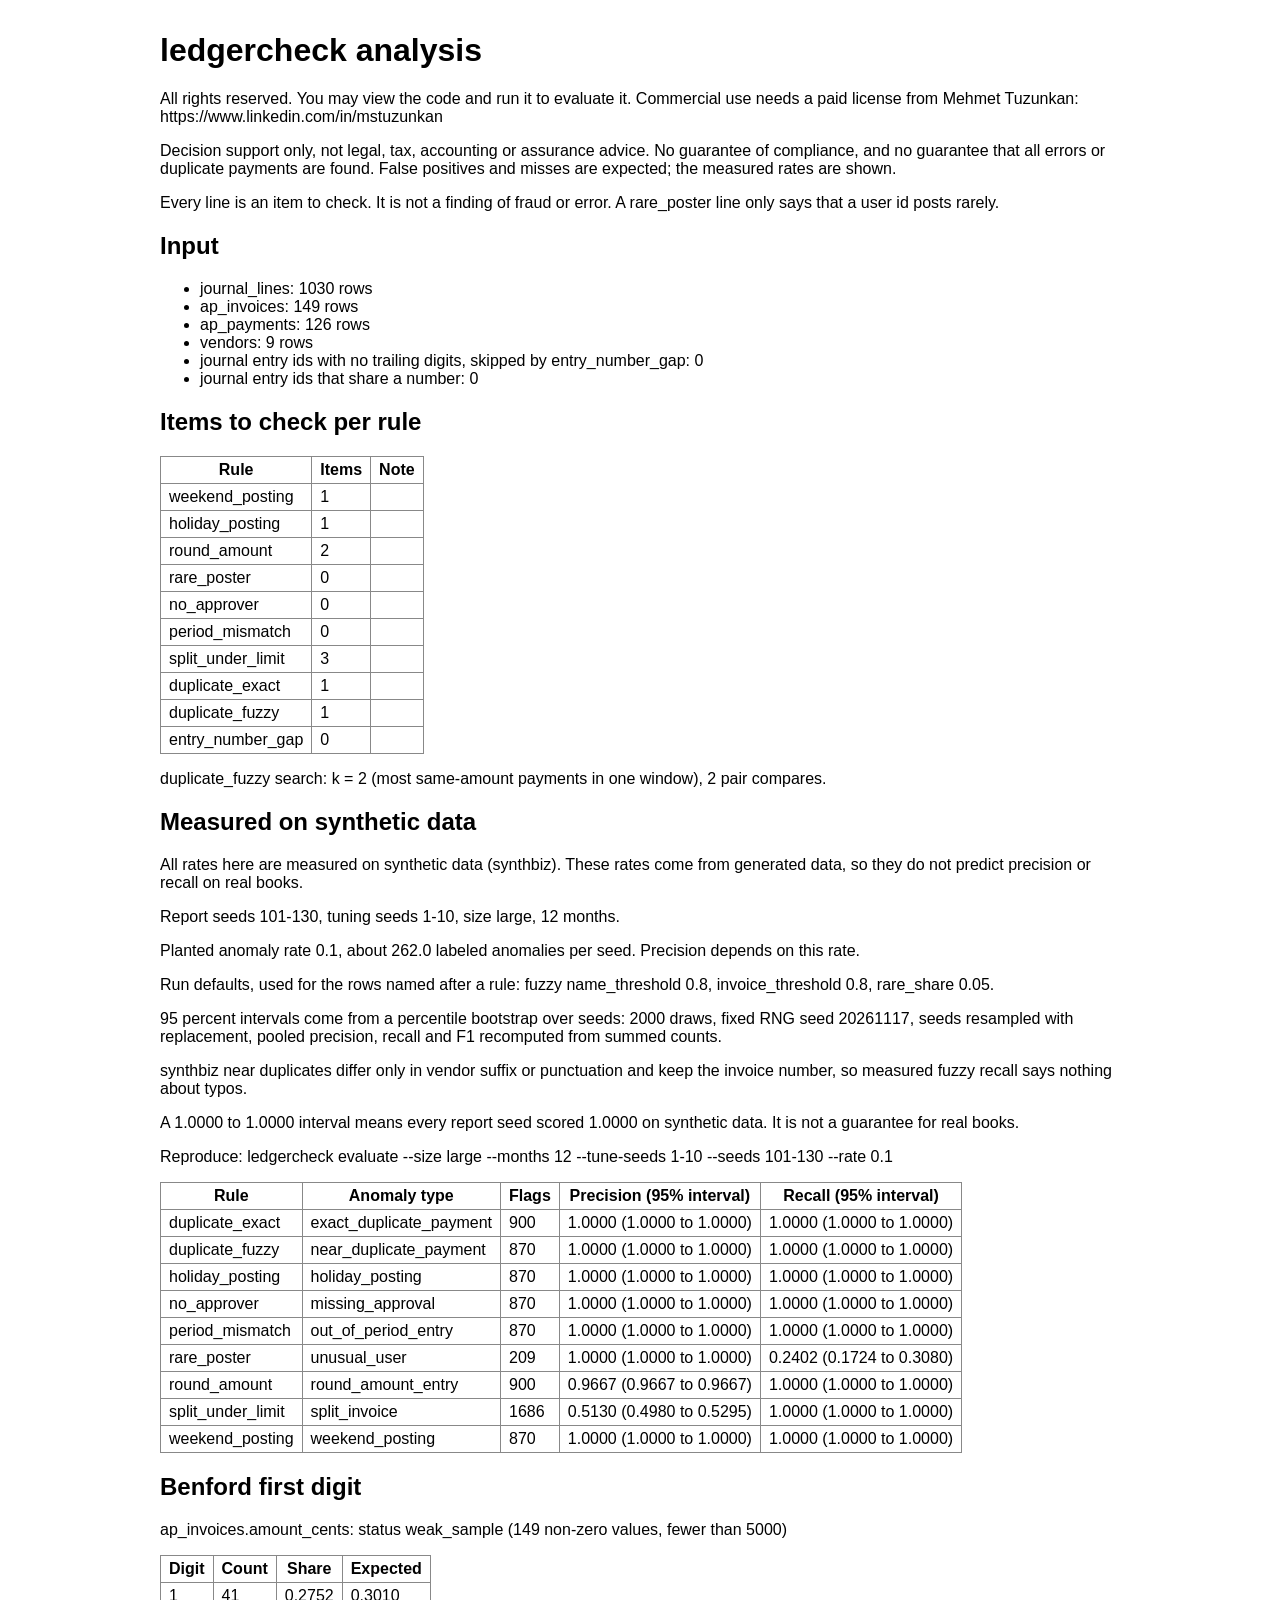
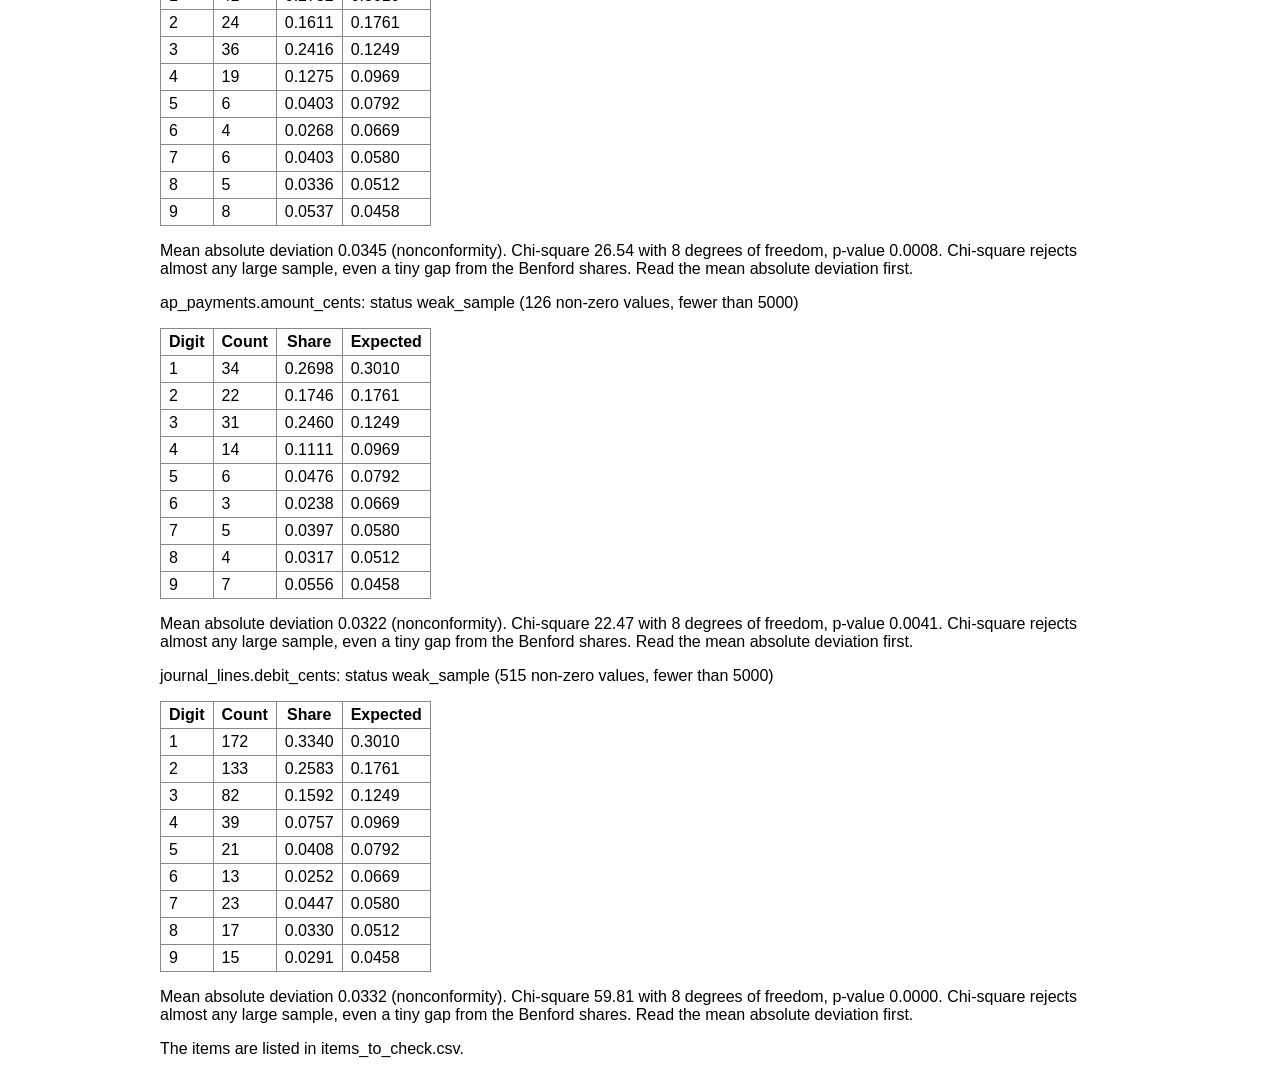
==== examples/ledgercheck-seed42-12m/analysis.html @ 1112f3a4 "Add synthetic examples and a script that rebuilds and checks them" ====
<!doctype html>
<html lang="en">
<head>
<meta charset="utf-8">
<meta name="viewport" content="width=device-width,initial-scale=1">
<title>ledgercheck analysis</title>
<style>body{font-family:sans-serif;max-width:60rem;margin:2rem auto;padding:0 1rem}table{border-collapse:collapse}td,th{border:1px solid #888;padding:.25rem .5rem}</style>
</head>
<body>
<h1>ledgercheck analysis</h1>
<p>All rights reserved. You may view the code and run it to evaluate it. Commercial use needs a paid license from Mehmet Tuzunkan: https://www.linkedin.com/in/mstuzunkan</p>
<p>Decision support only, not legal, tax, accounting or assurance advice. No guarantee of compliance, and no guarantee that all errors or duplicate payments are found. False positives and misses are expected; the measured rates are shown.</p>
<p>Every line is an item to check. It is not a finding of fraud or error. A rare_poster line only says that a user id posts rarely.</p>
<h2>Input</h2>
<ul><li>journal_lines: 1030 rows</li><li>ap_invoices: 149 rows</li><li>ap_payments: 126 rows</li><li>vendors: 9 rows</li><li>journal entry ids with no trailing digits, skipped by entry_number_gap: 0</li><li>journal entry ids that share a number: 0</li></ul>
<h2>Items to check per rule</h2>
<table>
<tr><th>Rule</th><th>Items</th><th>Note</th></tr>
<tr><td>weekend_posting</td><td>1</td><td></td></tr>
<tr><td>holiday_posting</td><td>1</td><td></td></tr>
<tr><td>round_amount</td><td>2</td><td></td></tr>
<tr><td>rare_poster</td><td>0</td><td></td></tr>
<tr><td>no_approver</td><td>0</td><td></td></tr>
<tr><td>period_mismatch</td><td>0</td><td></td></tr>
<tr><td>split_under_limit</td><td>3</td><td></td></tr>
<tr><td>duplicate_exact</td><td>1</td><td></td></tr>
<tr><td>duplicate_fuzzy</td><td>1</td><td></td></tr>
<tr><td>entry_number_gap</td><td>0</td><td></td></tr>
</table>
<p>duplicate_fuzzy search: k = 2 (most same-amount payments in one window), 2 pair compares.</p>
<h2>Measured on synthetic data</h2>
<p>All rates here are measured on synthetic data (synthbiz). These rates come from generated data, so they do not predict precision or recall on real books.</p>
<p>Report seeds 101-130, tuning seeds 1-10, size large, 12 months.</p>
<p>Planted anomaly rate 0.1, about 262.0 labeled anomalies per seed. Precision depends on this rate.</p>
<p>Run defaults, used for the rows named after a rule: fuzzy name_threshold 0.8, invoice_threshold 0.8, rare_share 0.05.</p>
<p>95 percent intervals come from a percentile bootstrap over seeds: 2000 draws, fixed RNG seed 20261117, seeds resampled with replacement, pooled precision, recall and F1 recomputed from summed counts.</p>
<p>synthbiz near duplicates differ only in vendor suffix or punctuation and keep the invoice number, so measured fuzzy recall says nothing about typos.</p>
<p>A 1.0000 to 1.0000 interval means every report seed scored 1.0000 on synthetic data. It is not a guarantee for real books.</p>
<p>Reproduce: ledgercheck evaluate --size large --months 12 --tune-seeds 1-10 --seeds 101-130 --rate 0.1</p>
<table>
<tr><th>Rule</th><th>Anomaly type</th><th>Flags</th><th>Precision (95% interval)</th><th>Recall (95% interval)</th></tr>
<tr><td>duplicate_exact</td><td>exact_duplicate_payment</td><td>900</td><td>1.0000 (1.0000 to 1.0000)</td><td>1.0000 (1.0000 to 1.0000)</td></tr>
<tr><td>duplicate_fuzzy</td><td>near_duplicate_payment</td><td>870</td><td>1.0000 (1.0000 to 1.0000)</td><td>1.0000 (1.0000 to 1.0000)</td></tr>
<tr><td>holiday_posting</td><td>holiday_posting</td><td>870</td><td>1.0000 (1.0000 to 1.0000)</td><td>1.0000 (1.0000 to 1.0000)</td></tr>
<tr><td>no_approver</td><td>missing_approval</td><td>870</td><td>1.0000 (1.0000 to 1.0000)</td><td>1.0000 (1.0000 to 1.0000)</td></tr>
<tr><td>period_mismatch</td><td>out_of_period_entry</td><td>870</td><td>1.0000 (1.0000 to 1.0000)</td><td>1.0000 (1.0000 to 1.0000)</td></tr>
<tr><td>rare_poster</td><td>unusual_user</td><td>209</td><td>1.0000 (1.0000 to 1.0000)</td><td>0.2402 (0.1724 to 0.3080)</td></tr>
<tr><td>round_amount</td><td>round_amount_entry</td><td>900</td><td>0.9667 (0.9667 to 0.9667)</td><td>1.0000 (1.0000 to 1.0000)</td></tr>
<tr><td>split_under_limit</td><td>split_invoice</td><td>1686</td><td>0.5130 (0.4980 to 0.5295)</td><td>1.0000 (1.0000 to 1.0000)</td></tr>
<tr><td>weekend_posting</td><td>weekend_posting</td><td>870</td><td>1.0000 (1.0000 to 1.0000)</td><td>1.0000 (1.0000 to 1.0000)</td></tr>
</table>
<h2>Benford first digit</h2>
<p>ap_invoices.amount_cents: status weak_sample (149 non-zero values, fewer than 5000)</p>
<table>
<tr><th>Digit</th><th>Count</th><th>Share</th><th>Expected</th></tr>
<tr><td>1</td><td>41</td><td>0.2752</td><td>0.3010</td></tr>
<tr><td>2</td><td>24</td><td>0.1611</td><td>0.1761</td></tr>
<tr><td>3</td><td>36</td><td>0.2416</td><td>0.1249</td></tr>
<tr><td>4</td><td>19</td><td>0.1275</td><td>0.0969</td></tr>
<tr><td>5</td><td>6</td><td>0.0403</td><td>0.0792</td></tr>
<tr><td>6</td><td>4</td><td>0.0268</td><td>0.0669</td></tr>
<tr><td>7</td><td>6</td><td>0.0403</td><td>0.0580</td></tr>
<tr><td>8</td><td>5</td><td>0.0336</td><td>0.0512</td></tr>
<tr><td>9</td><td>8</td><td>0.0537</td><td>0.0458</td></tr>
</table>
<p>Mean absolute deviation 0.0345 (nonconformity). Chi-square 26.54 with 8 degrees of freedom, p-value 0.0008. Chi-square rejects almost any large sample, even a tiny gap from the Benford shares. Read the mean absolute deviation first.</p>
<p>ap_payments.amount_cents: status weak_sample (126 non-zero values, fewer than 5000)</p>
<table>
<tr><th>Digit</th><th>Count</th><th>Share</th><th>Expected</th></tr>
<tr><td>1</td><td>34</td><td>0.2698</td><td>0.3010</td></tr>
<tr><td>2</td><td>22</td><td>0.1746</td><td>0.1761</td></tr>
<tr><td>3</td><td>31</td><td>0.2460</td><td>0.1249</td></tr>
<tr><td>4</td><td>14</td><td>0.1111</td><td>0.0969</td></tr>
<tr><td>5</td><td>6</td><td>0.0476</td><td>0.0792</td></tr>
<tr><td>6</td><td>3</td><td>0.0238</td><td>0.0669</td></tr>
<tr><td>7</td><td>5</td><td>0.0397</td><td>0.0580</td></tr>
<tr><td>8</td><td>4</td><td>0.0317</td><td>0.0512</td></tr>
<tr><td>9</td><td>7</td><td>0.0556</td><td>0.0458</td></tr>
</table>
<p>Mean absolute deviation 0.0322 (nonconformity). Chi-square 22.47 with 8 degrees of freedom, p-value 0.0041. Chi-square rejects almost any large sample, even a tiny gap from the Benford shares. Read the mean absolute deviation first.</p>
<p>journal_lines.debit_cents: status weak_sample (515 non-zero values, fewer than 5000)</p>
<table>
<tr><th>Digit</th><th>Count</th><th>Share</th><th>Expected</th></tr>
<tr><td>1</td><td>172</td><td>0.3340</td><td>0.3010</td></tr>
<tr><td>2</td><td>133</td><td>0.2583</td><td>0.1761</td></tr>
<tr><td>3</td><td>82</td><td>0.1592</td><td>0.1249</td></tr>
<tr><td>4</td><td>39</td><td>0.0757</td><td>0.0969</td></tr>
<tr><td>5</td><td>21</td><td>0.0408</td><td>0.0792</td></tr>
<tr><td>6</td><td>13</td><td>0.0252</td><td>0.0669</td></tr>
<tr><td>7</td><td>23</td><td>0.0447</td><td>0.0580</td></tr>
<tr><td>8</td><td>17</td><td>0.0330</td><td>0.0512</td></tr>
<tr><td>9</td><td>15</td><td>0.0291</td><td>0.0458</td></tr>
</table>
<p>Mean absolute deviation 0.0332 (nonconformity). Chi-square 59.81 with 8 degrees of freedom, p-value 0.0000. Chi-square rejects almost any large sample, even a tiny gap from the Benford shares. Read the mean absolute deviation first.</p>
<p>The items are listed in items_to_check.csv.</p>
</body>
</html>
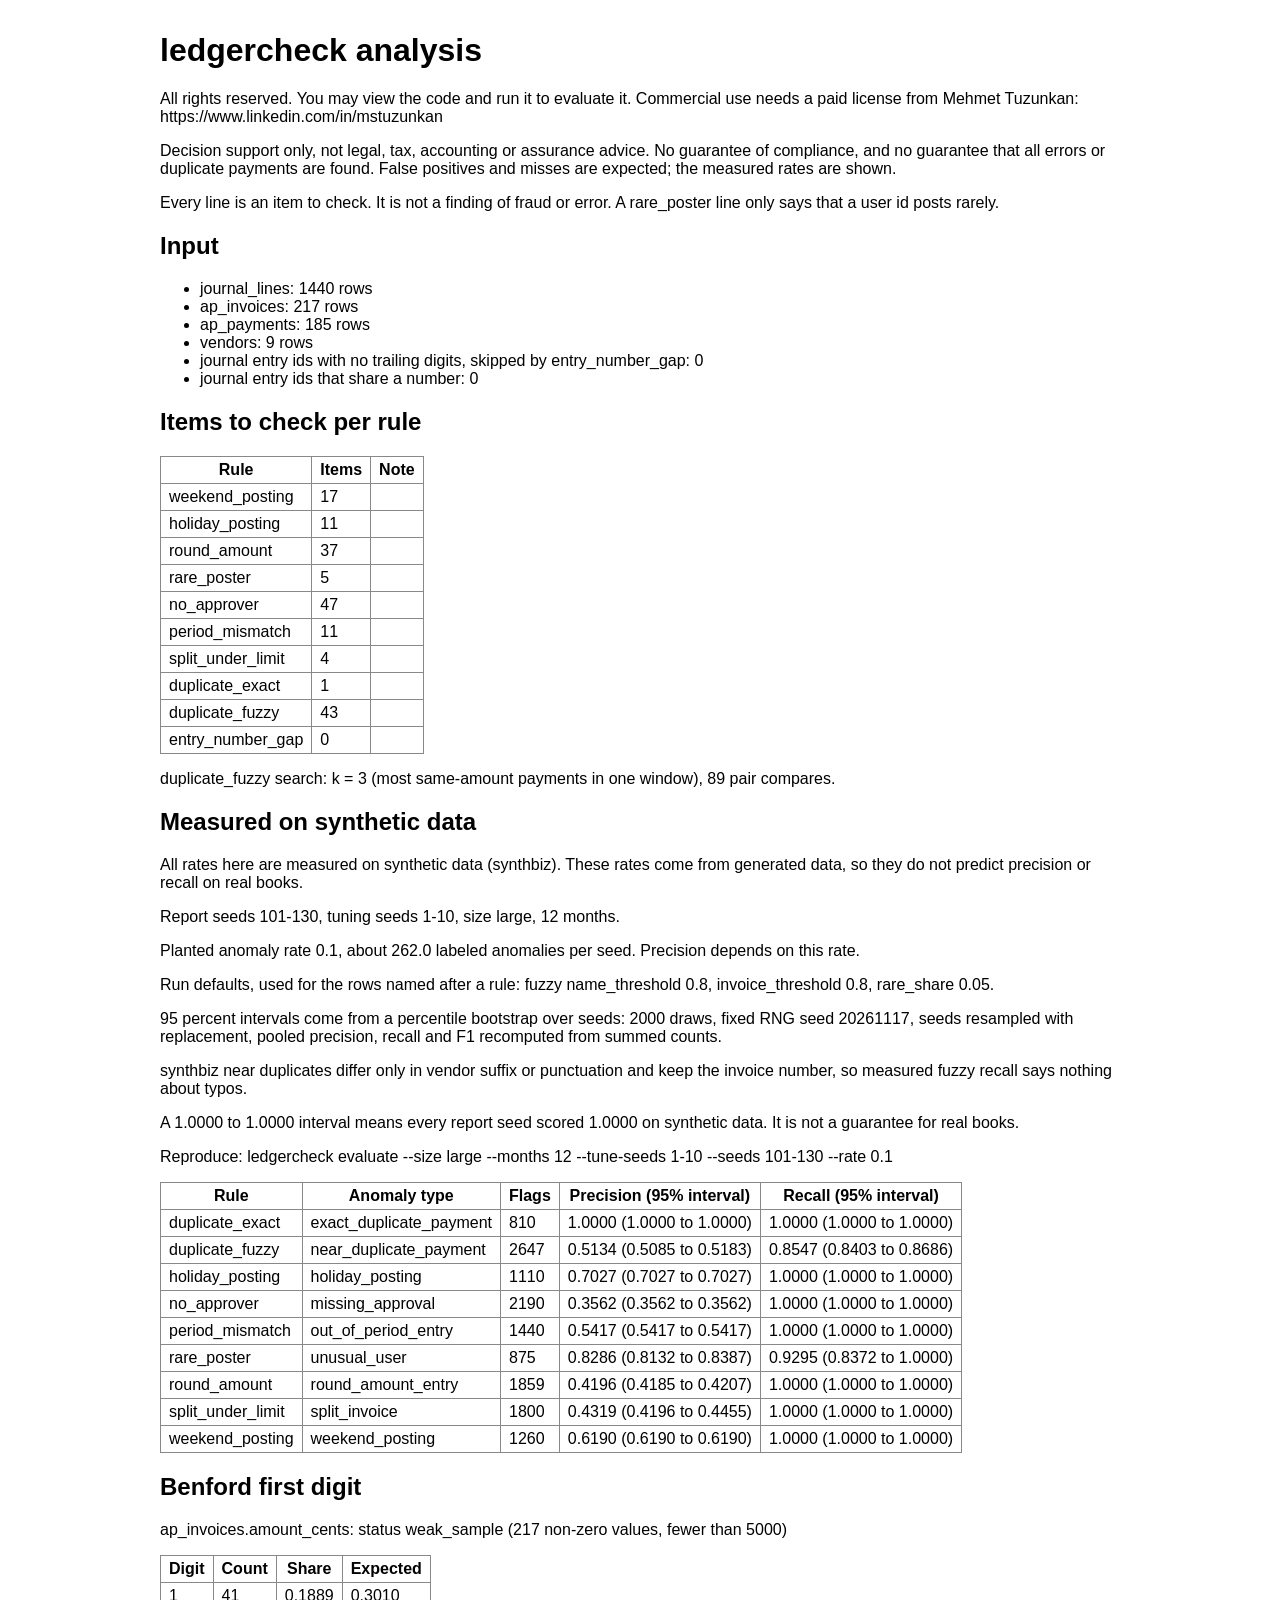
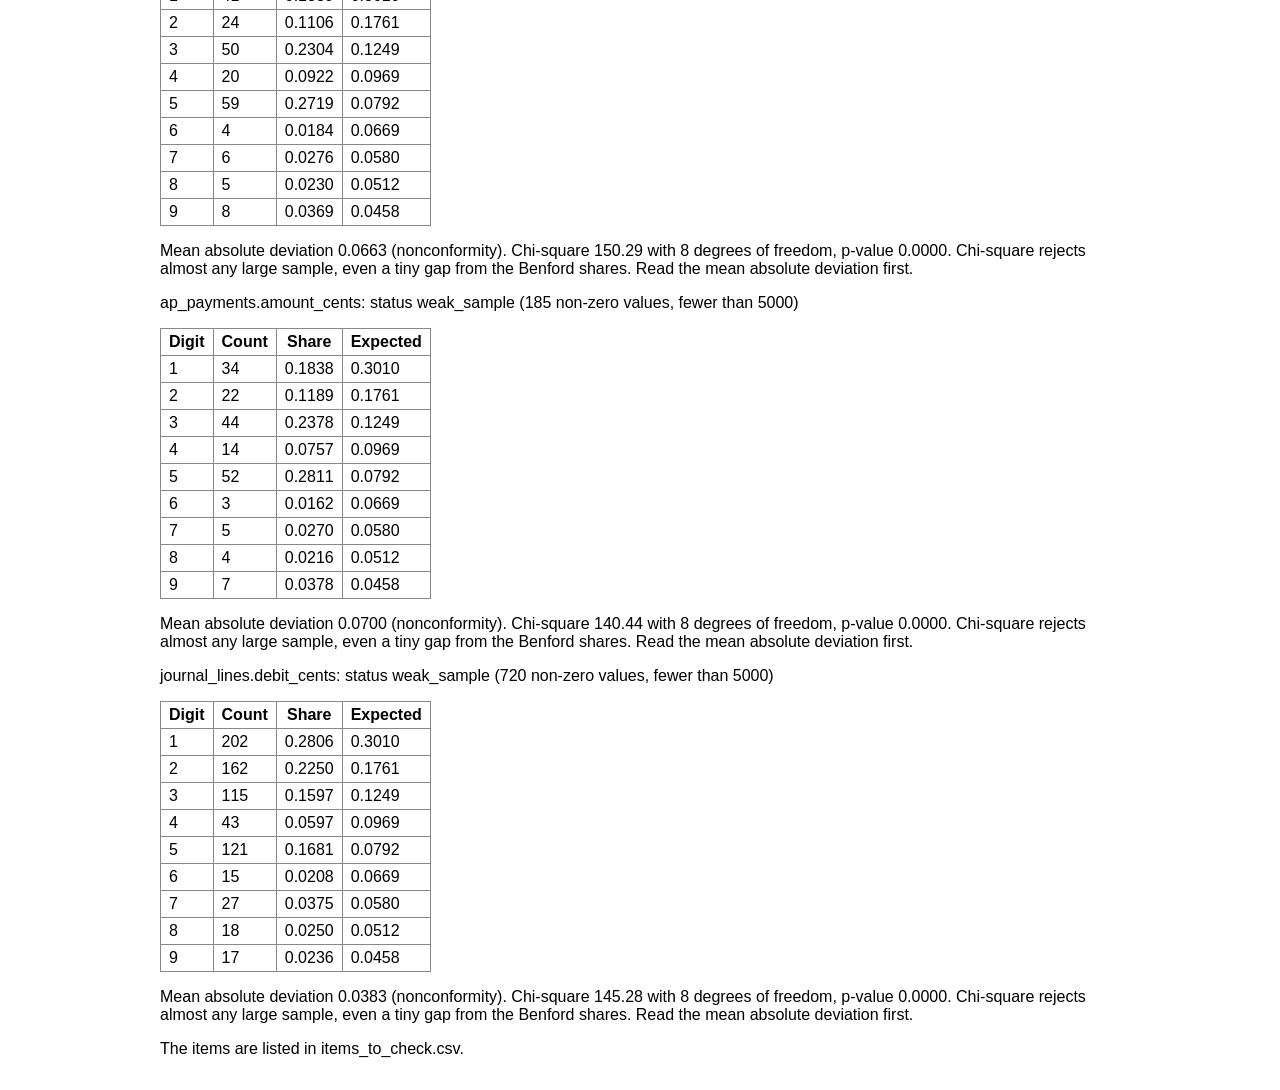
==== commit 2a9c581c: "Re-measure rates and rebuild examples and golden metrics" ====
--- a/examples/ledgercheck-seed42-12m/analysis.html
+++ b/examples/ledgercheck-seed42-12m/analysis.html
@@ -12,22 +12,22 @@
 <p>Decision support only, not legal, tax, accounting or assurance advice. No guarantee of compliance, and no guarantee that all errors or duplicate payments are found. False positives and misses are expected; the measured rates are shown.</p>
 <p>Every line is an item to check. It is not a finding of fraud or error. A rare_poster line only says that a user id posts rarely.</p>
 <h2>Input</h2>
-<ul><li>journal_lines: 1030 rows</li><li>ap_invoices: 149 rows</li><li>ap_payments: 126 rows</li><li>vendors: 9 rows</li><li>journal entry ids with no trailing digits, skipped by entry_number_gap: 0</li><li>journal entry ids that share a number: 0</li></ul>
+<ul><li>journal_lines: 1440 rows</li><li>ap_invoices: 217 rows</li><li>ap_payments: 185 rows</li><li>vendors: 9 rows</li><li>journal entry ids with no trailing digits, skipped by entry_number_gap: 0</li><li>journal entry ids that share a number: 0</li></ul>
 <h2>Items to check per rule</h2>
 <table>
 <tr><th>Rule</th><th>Items</th><th>Note</th></tr>
-<tr><td>weekend_posting</td><td>1</td><td></td></tr>
-<tr><td>holiday_posting</td><td>1</td><td></td></tr>
-<tr><td>round_amount</td><td>2</td><td></td></tr>
-<tr><td>rare_poster</td><td>0</td><td></td></tr>
-<tr><td>no_approver</td><td>0</td><td></td></tr>
-<tr><td>period_mismatch</td><td>0</td><td></td></tr>
-<tr><td>split_under_limit</td><td>3</td><td></td></tr>
+<tr><td>weekend_posting</td><td>17</td><td></td></tr>
+<tr><td>holiday_posting</td><td>11</td><td></td></tr>
+<tr><td>round_amount</td><td>37</td><td></td></tr>
+<tr><td>rare_poster</td><td>5</td><td></td></tr>
+<tr><td>no_approver</td><td>47</td><td></td></tr>
+<tr><td>period_mismatch</td><td>11</td><td></td></tr>
+<tr><td>split_under_limit</td><td>4</td><td></td></tr>
 <tr><td>duplicate_exact</td><td>1</td><td></td></tr>
-<tr><td>duplicate_fuzzy</td><td>1</td><td></td></tr>
+<tr><td>duplicate_fuzzy</td><td>43</td><td></td></tr>
 <tr><td>entry_number_gap</td><td>0</td><td></td></tr>
 </table>
-<p>duplicate_fuzzy search: k = 2 (most same-amount payments in one window), 2 pair compares.</p>
+<p>duplicate_fuzzy search: k = 3 (most same-amount payments in one window), 89 pair compares.</p>
 <h2>Measured on synthetic data</h2>
 <p>All rates here are measured on synthetic data (synthbiz). These rates come from generated data, so they do not predict precision or recall on real books.</p>
 <p>Report seeds 101-130, tuning seeds 1-10, size large, 12 months.</p>
@@ -39,59 +39,59 @@
 <p>Reproduce: ledgercheck evaluate --size large --months 12 --tune-seeds 1-10 --seeds 101-130 --rate 0.1</p>
 <table>
 <tr><th>Rule</th><th>Anomaly type</th><th>Flags</th><th>Precision (95% interval)</th><th>Recall (95% interval)</th></tr>
-<tr><td>duplicate_exact</td><td>exact_duplicate_payment</td><td>900</td><td>1.0000 (1.0000 to 1.0000)</td><td>1.0000 (1.0000 to 1.0000)</td></tr>
-<tr><td>duplicate_fuzzy</td><td>near_duplicate_payment</td><td>870</td><td>1.0000 (1.0000 to 1.0000)</td><td>1.0000 (1.0000 to 1.0000)</td></tr>
-<tr><td>holiday_posting</td><td>holiday_posting</td><td>870</td><td>1.0000 (1.0000 to 1.0000)</td><td>1.0000 (1.0000 to 1.0000)</td></tr>
-<tr><td>no_approver</td><td>missing_approval</td><td>870</td><td>1.0000 (1.0000 to 1.0000)</td><td>1.0000 (1.0000 to 1.0000)</td></tr>
-<tr><td>period_mismatch</td><td>out_of_period_entry</td><td>870</td><td>1.0000 (1.0000 to 1.0000)</td><td>1.0000 (1.0000 to 1.0000)</td></tr>
-<tr><td>rare_poster</td><td>unusual_user</td><td>209</td><td>1.0000 (1.0000 to 1.0000)</td><td>0.2402 (0.1724 to 0.3080)</td></tr>
-<tr><td>round_amount</td><td>round_amount_entry</td><td>900</td><td>0.9667 (0.9667 to 0.9667)</td><td>1.0000 (1.0000 to 1.0000)</td></tr>
-<tr><td>split_under_limit</td><td>split_invoice</td><td>1686</td><td>0.5130 (0.4980 to 0.5295)</td><td>1.0000 (1.0000 to 1.0000)</td></tr>
-<tr><td>weekend_posting</td><td>weekend_posting</td><td>870</td><td>1.0000 (1.0000 to 1.0000)</td><td>1.0000 (1.0000 to 1.0000)</td></tr>
+<tr><td>duplicate_exact</td><td>exact_duplicate_payment</td><td>810</td><td>1.0000 (1.0000 to 1.0000)</td><td>1.0000 (1.0000 to 1.0000)</td></tr>
+<tr><td>duplicate_fuzzy</td><td>near_duplicate_payment</td><td>2647</td><td>0.5134 (0.5085 to 0.5183)</td><td>0.8547 (0.8403 to 0.8686)</td></tr>
+<tr><td>holiday_posting</td><td>holiday_posting</td><td>1110</td><td>0.7027 (0.7027 to 0.7027)</td><td>1.0000 (1.0000 to 1.0000)</td></tr>
+<tr><td>no_approver</td><td>missing_approval</td><td>2190</td><td>0.3562 (0.3562 to 0.3562)</td><td>1.0000 (1.0000 to 1.0000)</td></tr>
+<tr><td>period_mismatch</td><td>out_of_period_entry</td><td>1440</td><td>0.5417 (0.5417 to 0.5417)</td><td>1.0000 (1.0000 to 1.0000)</td></tr>
+<tr><td>rare_poster</td><td>unusual_user</td><td>875</td><td>0.8286 (0.8132 to 0.8387)</td><td>0.9295 (0.8372 to 1.0000)</td></tr>
+<tr><td>round_amount</td><td>round_amount_entry</td><td>1859</td><td>0.4196 (0.4185 to 0.4207)</td><td>1.0000 (1.0000 to 1.0000)</td></tr>
+<tr><td>split_under_limit</td><td>split_invoice</td><td>1800</td><td>0.4319 (0.4196 to 0.4455)</td><td>1.0000 (1.0000 to 1.0000)</td></tr>
+<tr><td>weekend_posting</td><td>weekend_posting</td><td>1260</td><td>0.6190 (0.6190 to 0.6190)</td><td>1.0000 (1.0000 to 1.0000)</td></tr>
 </table>
 <h2>Benford first digit</h2>
-<p>ap_invoices.amount_cents: status weak_sample (149 non-zero values, fewer than 5000)</p>
+<p>ap_invoices.amount_cents: status weak_sample (217 non-zero values, fewer than 5000)</p>
 <table>
 <tr><th>Digit</th><th>Count</th><th>Share</th><th>Expected</th></tr>
-<tr><td>1</td><td>41</td><td>0.2752</td><td>0.3010</td></tr>
-<tr><td>2</td><td>24</td><td>0.1611</td><td>0.1761</td></tr>
-<tr><td>3</td><td>36</td><td>0.2416</td><td>0.1249</td></tr>
-<tr><td>4</td><td>19</td><td>0.1275</td><td>0.0969</td></tr>
-<tr><td>5</td><td>6</td><td>0.0403</td><td>0.0792</td></tr>
-<tr><td>6</td><td>4</td><td>0.0268</td><td>0.0669</td></tr>
-<tr><td>7</td><td>6</td><td>0.0403</td><td>0.0580</td></tr>
-<tr><td>8</td><td>5</td><td>0.0336</td><td>0.0512</td></tr>
-<tr><td>9</td><td>8</td><td>0.0537</td><td>0.0458</td></tr>
+<tr><td>1</td><td>41</td><td>0.1889</td><td>0.3010</td></tr>
+<tr><td>2</td><td>24</td><td>0.1106</td><td>0.1761</td></tr>
+<tr><td>3</td><td>50</td><td>0.2304</td><td>0.1249</td></tr>
+<tr><td>4</td><td>20</td><td>0.0922</td><td>0.0969</td></tr>
+<tr><td>5</td><td>59</td><td>0.2719</td><td>0.0792</td></tr>
+<tr><td>6</td><td>4</td><td>0.0184</td><td>0.0669</td></tr>
+<tr><td>7</td><td>6</td><td>0.0276</td><td>0.0580</td></tr>
+<tr><td>8</td><td>5</td><td>0.0230</td><td>0.0512</td></tr>
+<tr><td>9</td><td>8</td><td>0.0369</td><td>0.0458</td></tr>
 </table>
-<p>Mean absolute deviation 0.0345 (nonconformity). Chi-square 26.54 with 8 degrees of freedom, p-value 0.0008. Chi-square rejects almost any large sample, even a tiny gap from the Benford shares. Read the mean absolute deviation first.</p>
-<p>ap_payments.amount_cents: status weak_sample (126 non-zero values, fewer than 5000)</p>
+<p>Mean absolute deviation 0.0663 (nonconformity). Chi-square 150.29 with 8 degrees of freedom, p-value 0.0000. Chi-square rejects almost any large sample, even a tiny gap from the Benford shares. Read the mean absolute deviation first.</p>
+<p>ap_payments.amount_cents: status weak_sample (185 non-zero values, fewer than 5000)</p>
 <table>
 <tr><th>Digit</th><th>Count</th><th>Share</th><th>Expected</th></tr>
-<tr><td>1</td><td>34</td><td>0.2698</td><td>0.3010</td></tr>
-<tr><td>2</td><td>22</td><td>0.1746</td><td>0.1761</td></tr>
-<tr><td>3</td><td>31</td><td>0.2460</td><td>0.1249</td></tr>
-<tr><td>4</td><td>14</td><td>0.1111</td><td>0.0969</td></tr>
-<tr><td>5</td><td>6</td><td>0.0476</td><td>0.0792</td></tr>
-<tr><td>6</td><td>3</td><td>0.0238</td><td>0.0669</td></tr>
-<tr><td>7</td><td>5</td><td>0.0397</td><td>0.0580</td></tr>
-<tr><td>8</td><td>4</td><td>0.0317</td><td>0.0512</td></tr>
-<tr><td>9</td><td>7</td><td>0.0556</td><td>0.0458</td></tr>
+<tr><td>1</td><td>34</td><td>0.1838</td><td>0.3010</td></tr>
+<tr><td>2</td><td>22</td><td>0.1189</td><td>0.1761</td></tr>
+<tr><td>3</td><td>44</td><td>0.2378</td><td>0.1249</td></tr>
+<tr><td>4</td><td>14</td><td>0.0757</td><td>0.0969</td></tr>
+<tr><td>5</td><td>52</td><td>0.2811</td><td>0.0792</td></tr>
+<tr><td>6</td><td>3</td><td>0.0162</td><td>0.0669</td></tr>
+<tr><td>7</td><td>5</td><td>0.0270</td><td>0.0580</td></tr>
+<tr><td>8</td><td>4</td><td>0.0216</td><td>0.0512</td></tr>
+<tr><td>9</td><td>7</td><td>0.0378</td><td>0.0458</td></tr>
 </table>
-<p>Mean absolute deviation 0.0322 (nonconformity). Chi-square 22.47 with 8 degrees of freedom, p-value 0.0041. Chi-square rejects almost any large sample, even a tiny gap from the Benford shares. Read the mean absolute deviation first.</p>
-<p>journal_lines.debit_cents: status weak_sample (515 non-zero values, fewer than 5000)</p>
+<p>Mean absolute deviation 0.0700 (nonconformity). Chi-square 140.44 with 8 degrees of freedom, p-value 0.0000. Chi-square rejects almost any large sample, even a tiny gap from the Benford shares. Read the mean absolute deviation first.</p>
+<p>journal_lines.debit_cents: status weak_sample (720 non-zero values, fewer than 5000)</p>
 <table>
 <tr><th>Digit</th><th>Count</th><th>Share</th><th>Expected</th></tr>
-<tr><td>1</td><td>172</td><td>0.3340</td><td>0.3010</td></tr>
-<tr><td>2</td><td>133</td><td>0.2583</td><td>0.1761</td></tr>
-<tr><td>3</td><td>82</td><td>0.1592</td><td>0.1249</td></tr>
-<tr><td>4</td><td>39</td><td>0.0757</td><td>0.0969</td></tr>
-<tr><td>5</td><td>21</td><td>0.0408</td><td>0.0792</td></tr>
-<tr><td>6</td><td>13</td><td>0.0252</td><td>0.0669</td></tr>
-<tr><td>7</td><td>23</td><td>0.0447</td><td>0.0580</td></tr>
-<tr><td>8</td><td>17</td><td>0.0330</td><td>0.0512</td></tr>
-<tr><td>9</td><td>15</td><td>0.0291</td><td>0.0458</td></tr>
+<tr><td>1</td><td>202</td><td>0.2806</td><td>0.3010</td></tr>
+<tr><td>2</td><td>162</td><td>0.2250</td><td>0.1761</td></tr>
+<tr><td>3</td><td>115</td><td>0.1597</td><td>0.1249</td></tr>
+<tr><td>4</td><td>43</td><td>0.0597</td><td>0.0969</td></tr>
+<tr><td>5</td><td>121</td><td>0.1681</td><td>0.0792</td></tr>
+<tr><td>6</td><td>15</td><td>0.0208</td><td>0.0669</td></tr>
+<tr><td>7</td><td>27</td><td>0.0375</td><td>0.0580</td></tr>
+<tr><td>8</td><td>18</td><td>0.0250</td><td>0.0512</td></tr>
+<tr><td>9</td><td>17</td><td>0.0236</td><td>0.0458</td></tr>
 </table>
-<p>Mean absolute deviation 0.0332 (nonconformity). Chi-square 59.81 with 8 degrees of freedom, p-value 0.0000. Chi-square rejects almost any large sample, even a tiny gap from the Benford shares. Read the mean absolute deviation first.</p>
+<p>Mean absolute deviation 0.0383 (nonconformity). Chi-square 145.28 with 8 degrees of freedom, p-value 0.0000. Chi-square rejects almost any large sample, even a tiny gap from the Benford shares. Read the mean absolute deviation first.</p>
 <p>The items are listed in items_to_check.csv.</p>
 </body>
 </html>
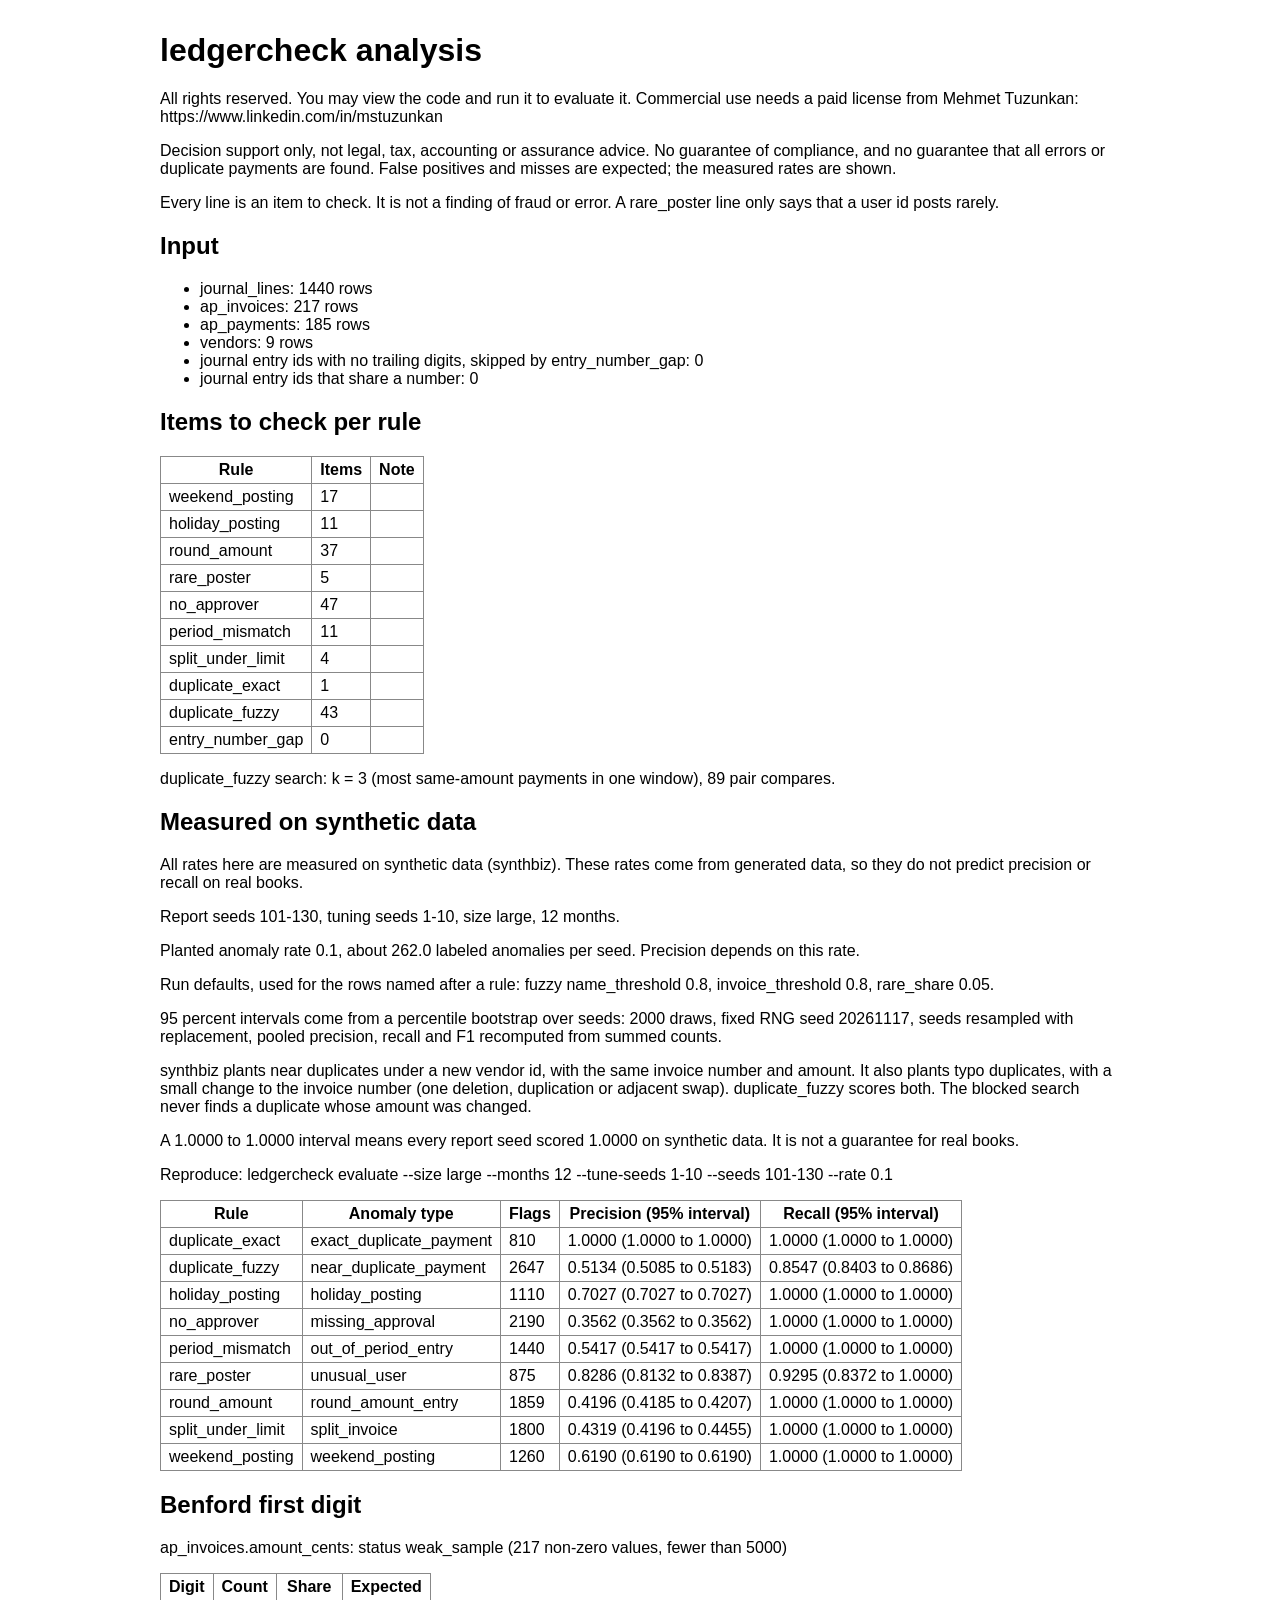
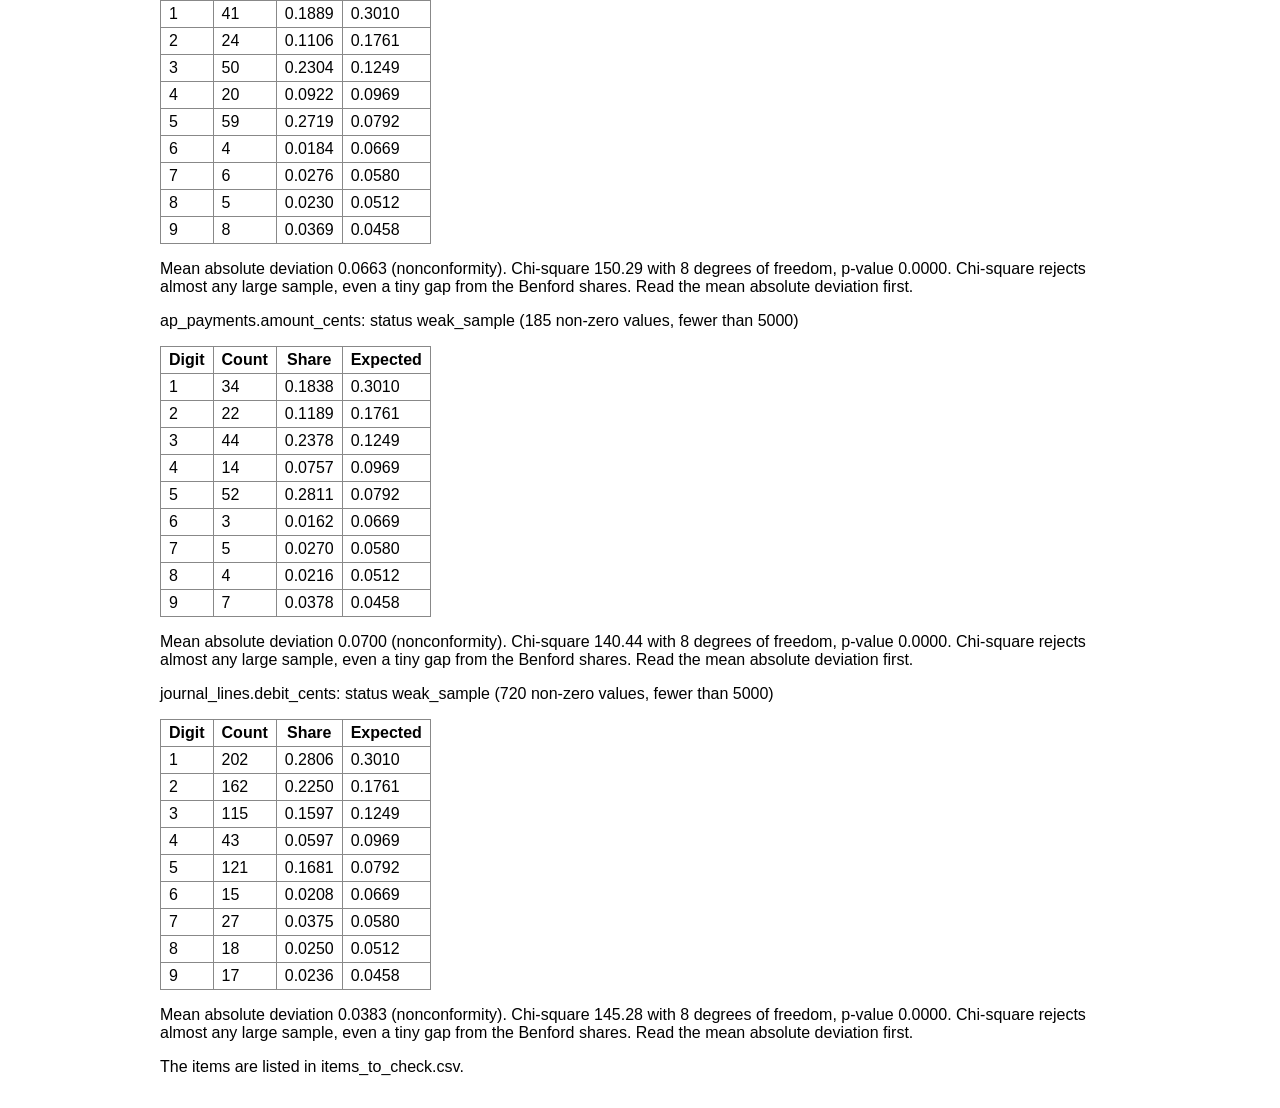
==== commit 89cedb55: "Fix typo limit text, per-type miss costs, capped unscored types in reports" ====
--- a/examples/ledgercheck-seed42-12m/analysis.html
+++ b/examples/ledgercheck-seed42-12m/analysis.html
@@ -34,7 +34,7 @@
 <p>Planted anomaly rate 0.1, about 262.0 labeled anomalies per seed. Precision depends on this rate.</p>
 <p>Run defaults, used for the rows named after a rule: fuzzy name_threshold 0.8, invoice_threshold 0.8, rare_share 0.05.</p>
 <p>95 percent intervals come from a percentile bootstrap over seeds: 2000 draws, fixed RNG seed 20261117, seeds resampled with replacement, pooled precision, recall and F1 recomputed from summed counts.</p>
-<p>synthbiz near duplicates differ only in vendor suffix or punctuation and keep the invoice number, so measured fuzzy recall says nothing about typos.</p>
+<p>synthbiz plants near duplicates under a new vendor id, with the same invoice number and amount. It also plants typo duplicates, with a small change to the invoice number (one deletion, duplication or adjacent swap). duplicate_fuzzy scores both. The blocked search never finds a duplicate whose amount was changed.</p>
 <p>A 1.0000 to 1.0000 interval means every report seed scored 1.0000 on synthetic data. It is not a guarantee for real books.</p>
 <p>Reproduce: ledgercheck evaluate --size large --months 12 --tune-seeds 1-10 --seeds 101-130 --rate 0.1</p>
 <table>
